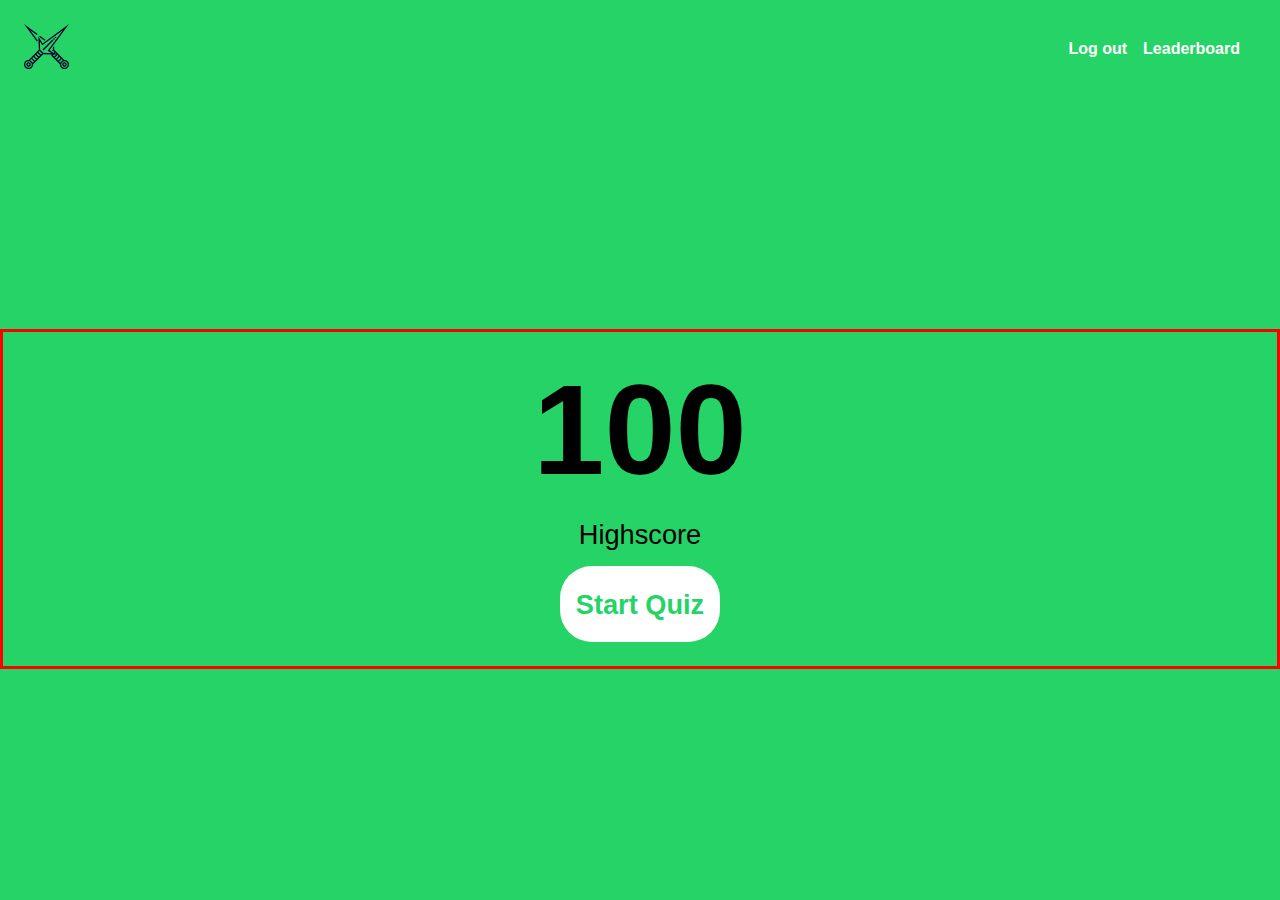
==== home.html @ 5a2c6239 "revamped layout and responsiveness" ====
<!DOCTYPE html>
<!--[if lt IE 7]>      <html class="no-js lt-ie9 lt-ie8 lt-ie7"> <![endif]-->
<!--[if IE 7]>         <html class="no-js lt-ie9 lt-ie8"> <![endif]-->
<!--[if IE 8]>         <html class="no-js lt-ie9"> <![endif]-->
<!--[if gt IE 8]>      <html class="no-js"> <!--<![endif]-->
<html>
    <head>
        <meta charset="utf-8">
        <meta http-equiv="X-UA-Compatible" content="IE=edge">
        <title>Welcome | Osas Quiz</title>
        <meta name="description" content="">
        <meta name="viewport" content="width=device-width, initial-scale=1, maximum-scale=1">
        <link rel="icon" type="image/png" href="./images/favi/favicon-16x16.png">
        <link rel="stylesheet" href="./css/normalize.css"/>
        <link rel="stylesheet" href="./css/small.css"/>
        <link rel="stylesheet" href="./css/medium.css"/>
        
    </head>
    <body class="row homeMain">
        <!--[if lt IE 7]>
            <p class="browsehappy">You are using an <strong>outdated</strong> browser. Please <a href="#">upgrade your browser</a> to improve your experience.</p>
        <![endif]-->
        <header class="small-12 mainHeader">
            <nav>
                <div>
                    <a href="index.html"><img src="./images/kunaiLogo.svg" alt="quiz app logo"/></a>
                    <button id="hamburgerBtn">&#9776;</button>
                </div>
                
                <ul id="navUl">
                    <li> <a href="login.html">Log out</a></li>
                    <li> <a href="home.html">Leaderboard</a></li>
                </ul>
            </nav>
        </header>
        <main class="small-12">
            <h1 id="highscore">100</h1>
            <p id="highscorePara">Highscore</p>
            <a href="quiz.html"><button id="startQuizBtn">Start Quiz</button></a>
        </main>
        <script src="./js/navbar.js"></script>
    </body>
</html>
---- css/small.css ----
*{
    margin: 0;
    padding: 0;
    box-sizing: border-box;
}

body{
    font-size: 16px;
    min-height: 100vh;
    font-family: -apple-system, BlinkMacSystemFont, 'Segoe UI', Roboto, Oxygen, Ubuntu, Cantarell, 'Open Sans', 'Helvetica Neue', sans-serif;
}



header{
    background-color: #25D366;
    padding: 1.5rem;
}

header nav div img{
    height: 45px;
    display: inline-block;
}

header nav div{
    clear: both;
}

main{
    text-align: center;
    padding: 1.5rem;
    margin: auto;
    border: solid red;
    width: 100%;
}

main form{
    padding: .6rem 0;
}

main h1, main form{
    margin: 1.4rem 0;
}


input{
   display: block;
   width: 100%;
}

#submitBtn{
    width: 60%;
    margin: auto;
    background-color: #25D366;
    color: white;
    font-weight: bold;
    border: 0;
    border-radius: .5rem;
}

main img{
    height: 65px;
}

.pDesign{
    font-size: 1.3rem;
    font-weight: bold;
}

.pDesign a{
    text-decoration: none;
}

/* nav responsive */
#hamburgerBtn{
    background: none;
    border:none;
    color: black;
    font-size: 45px;
    cursor: pointer;
    float: right;
}

nav ul{
    margin: 0;
    padding: 0;
    display: none;
}

nav ul.open{
    display: block;
}

#navUl li{
    list-style-type: none;
}

#navUl li.active{
    background-color: rgba(0,0,0,0.5);
}

#navUl li a:hover {background-color: rgba(0,0,0,0.2);}

#navUl li a{
    display: block;
    text-decoration: none;
    padding: 1rem 0;
    font-weight: bold;
    color: white;
}


input[placeholder="Email"],input[placeholder="Username"],input[placeholder="Password"], #submitBtn{
    padding: .8rem;
    font-size: 1.5rem;
 
}
input[placeholder="Email"],input[placeholder="Username"],input[placeholder="Password"]{
    margin-bottom: .6rem;
    color: #25D366;
}



/* grid */
.row,.row-quiz{
    display: grid;
    grid-template-columns: repeat(12,minmax(min-content,1fr));
    grid-template-rows: min-content;

}

.row-quiz{
    row-gap: 2rem;
}

.small-12,.small-12-quiz{
    grid-column: 1/13;
}

.small-6-quiz{
    grid-column: span 6;
}

/* limiting the width */
.limiting{
    max-width: 1140px;
    margin: auto;
}

/* mainpage */
main h1#highscore{
    margin:0;font-size: 8rem;

}

main p#highscorePara{
    font-size: 1.7rem;
    margin: 1rem 0;
}

main #startQuizBtn{
    width: 10rem;
}

main #startQuizBtn,.mainContainerBtn button{
    padding: 1.4rem .5rem;
    font-weight: bold;
    font-size: 1.7rem;
    background-color: white;
    border-radius: 2rem;
    border: none;
    color: #25D366;
    cursor: pointer;
}

.homeMain{
    background-color: #25D366;
}


.mainContainerNav,.mainContainerQuestion,.mainContainerAnswers{
    padding: 2rem 0;
    border: solid green;
}

.mainContainerBtn{
    border: solid red;
    
}

.mainContainerBtn button{
    width: 100%;
}
---- css/medium.css ----
@media screen and (min-width: 768px){
    nav{
        display: grid;
        grid-template-columns: repeat(12,minmax(min-content,1fr));
        grid-auto-flow: row;
        grid-auto-rows: min-content;
    }

    nav div{
        grid-column: 1/2;
    }
    
    nav ul{
        grid-column: 9/13;
        display: block;
        padding:0 1rem;
        justify-self: end;
    }

    nav ul li{
        float: left;
    }

    nav ul li:nth-child(2){
        margin-left: 1rem;
    }
    #hamburgerBtn{
        display: none;
    }

}
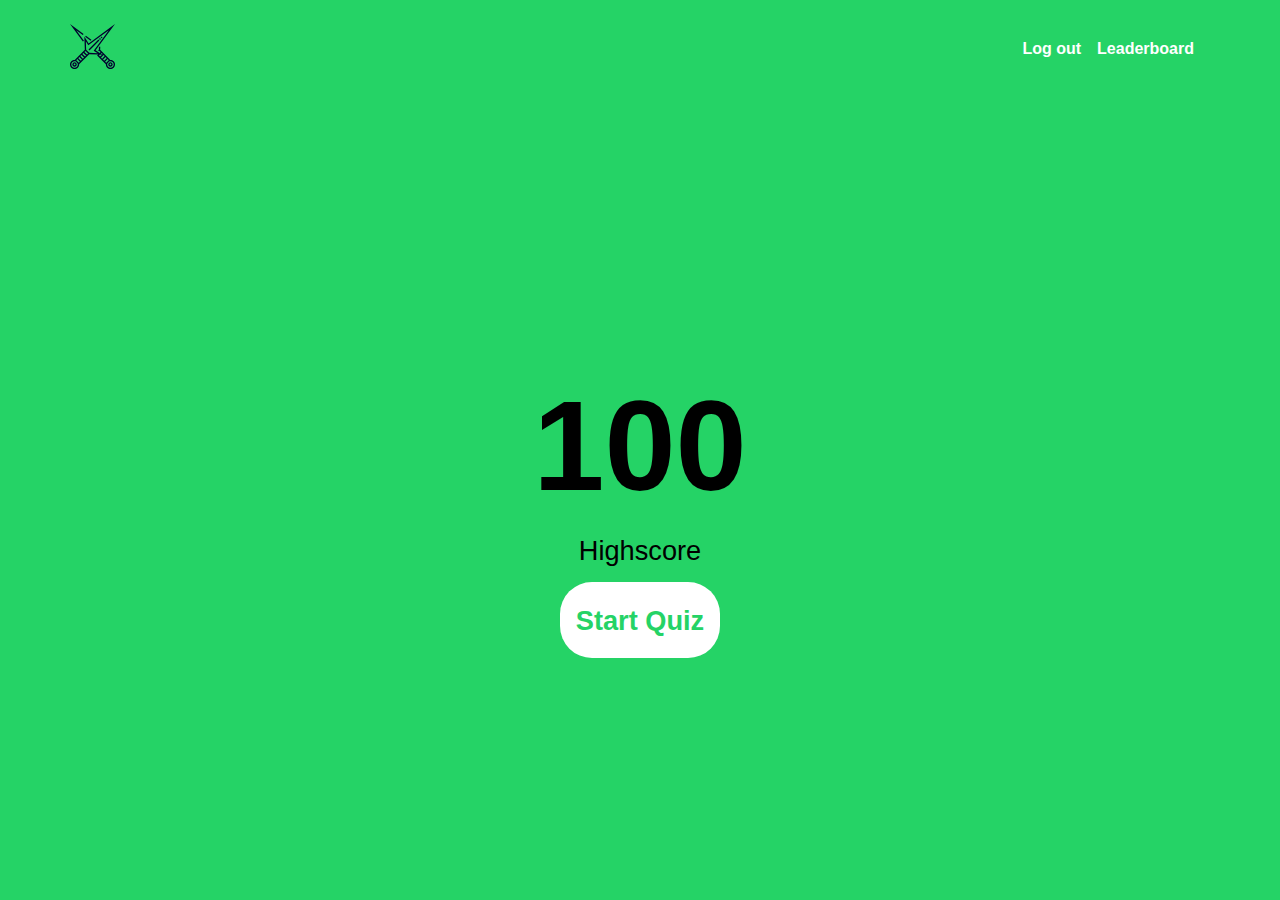
==== commit b13f4b8d: "limiting height done" ====
--- a/home.html
+++ b/home.html
@@ -14,14 +14,14 @@
         <link rel="stylesheet" href="./css/normalize.css"/>
         <link rel="stylesheet" href="./css/small.css"/>
         <link rel="stylesheet" href="./css/medium.css"/>
-        
+        <link rel="stylesheet" href="./css/large.css">
     </head>
     <body class="row homeMain">
         <!--[if lt IE 7]>
             <p class="browsehappy">You are using an <strong>outdated</strong> browser. Please <a href="#">upgrade your browser</a> to improve your experience.</p>
         <![endif]-->
         <header class="small-12 mainHeader">
-            <nav>
+            <nav class="limiting">
                 <div>
                     <a href="index.html"><img src="./images/kunaiLogo.svg" alt="quiz app logo"/></a>
                     <button id="hamburgerBtn">&#9776;</button>
@@ -33,7 +33,7 @@
                 </ul>
             </nav>
         </header>
-        <main class="small-12">
+        <main class="small-12 limiting">
             <h1 id="highscore">100</h1>
             <p id="highscorePara">Highscore</p>
             <a href="quiz.html"><button id="startQuizBtn">Start Quiz</button></a>
--- a/css/small.css
+++ b/css/small.css
@@ -29,8 +29,6 @@
 main{
     text-align: center;
     padding: 1.5rem;
-    margin: auto;
-    border: solid red;
     width: 100%;
 }
 
@@ -127,11 +125,12 @@
     display: grid;
     grid-template-columns: repeat(12,minmax(min-content,1fr));
     grid-template-rows: min-content;
+    row-gap: 2rem;
 
 }
 
 .row-quiz{
-    row-gap: 2rem;
+    column-gap: 1rem;
 }
 
 .small-12,.small-12-quiz{
@@ -181,14 +180,43 @@
 
 .mainContainerNav,.mainContainerQuestion,.mainContainerAnswers{
     padding: 2rem 0;
-    border: solid green;
-}
-
-.mainContainerBtn{
-    border: solid red;
-    
+}
+
+
+#mainContainerNavQ{
+    float: left;
+    font-weight: bold;
+    font-size: 1.5rem;
+}
+
+
+
+.mainContainerQuestion,.mainContainerAnswers{
+    border-radius: 4rem;
+    background-color:  rgba(0,0,0,0.2);
+    box-shadow: rgba(149,157,165,0.2) 0px 8px 24px;
+
+}
+
+.mainContainerAnswers:hover{
+    background-color: #25D366;
+    color: white;
 }
 
 .mainContainerBtn button{
     width: 100%;
+    background-color: #25D366;
+    color: white;
+    box-shadow: rgba(149,157,165,0.2) 0px 8px 24px;
+}
+
+.mainContainerBtn button:disabled{
+    background-color: white;
+    color: #25D366;
+    box-shadow: rgba(149,157,165,0.2) 0px 8px 24px;
+
+}
+
+main{
+    margin-bottom: 2rem;
 }--- a/css/medium.css
+++ b/css/medium.css
@@ -27,5 +27,14 @@
     #hamburgerBtn{
         display: none;
     }
+    main{
+        text-align: center;
+        padding: 1.5rem;
+        width: 50%;
+        margin: auto;
+    }
 
+    .medium-6-quiz{
+        grid-column: span 6;
+    }
 }--- a/css/large.css
+++ b/css/large.css
@@ -0,0 +1,15 @@
+@media screen and (min-width:1024px) {
+    main{
+        text-align: center;
+        padding: 1.5rem;
+        width: 40%;
+        margin-left: auto;
+        margin-right: auto;
+    }
+
+    /* limiting the width */
+.limiting{
+    max-width: 1140px;
+    margin: auto;
+}
+}